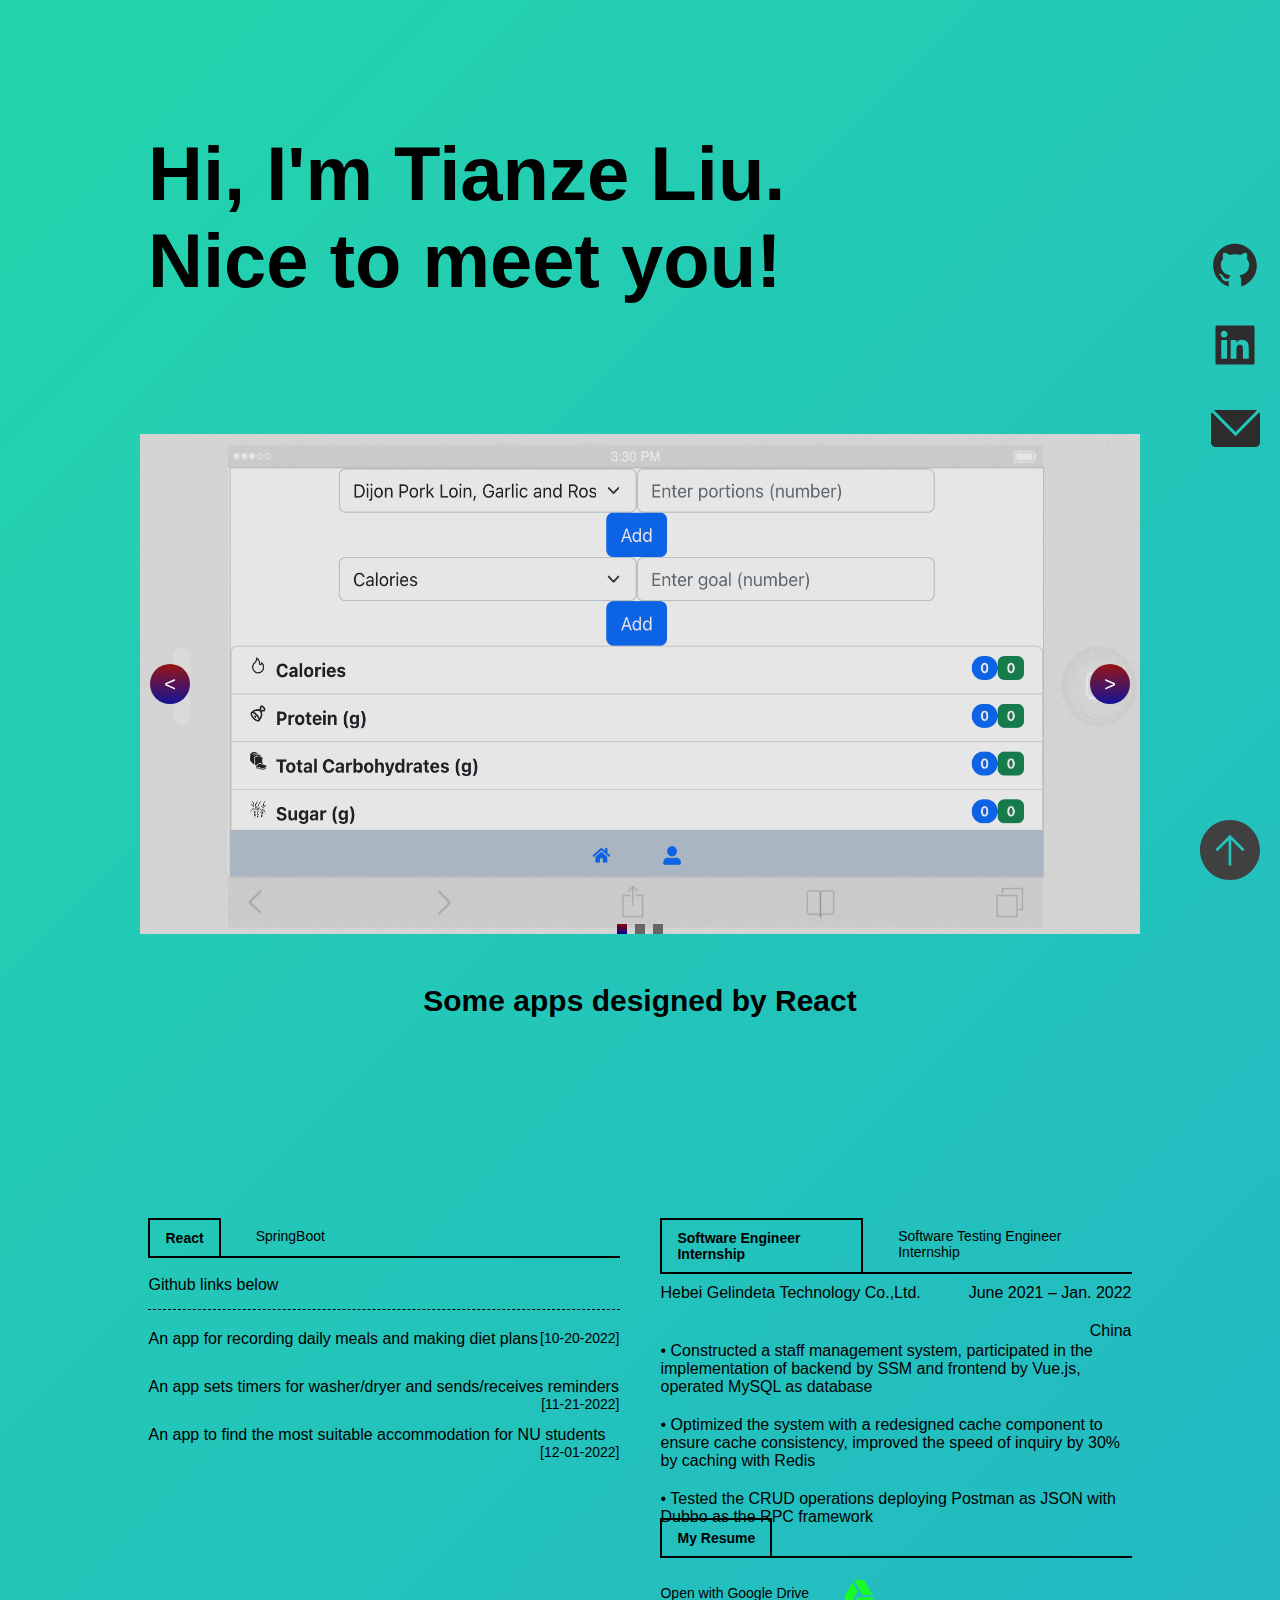
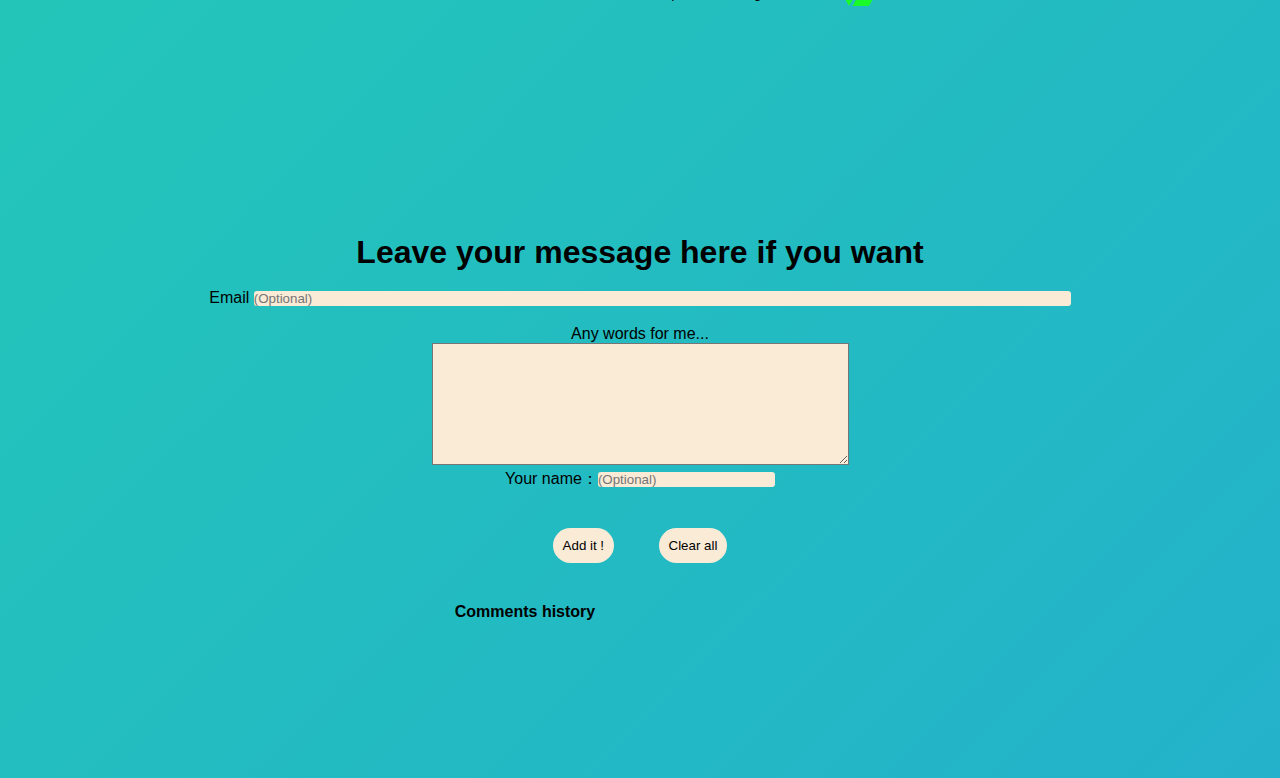
==== index.html @ a92797a4 "web" ====
<!DOCTYPE html>
<html lang="en">

<head>
    <meta charset="UTF-8">
    <meta http-equiv="X-UA-Compatible" content="IE=edge">
    <meta name="viewport" content="width=device-width, initial-scale=1.0">
    <title>Document</title>
    <link rel="stylesheet" href="css/p6.css">
    <script defer src="js/p6.js"></script>
    <script defer src="js/slider.js"></script>
    <script defer src="js/comment.js"></script>
</head>

<body>
    <div class="rightpic">
        <a href="#top" class="btn"><img src="images/icon1.svg" alt=""
                style="bottom:20px; right: 20px; height: 60px; position: fixed;"></a>
    </div>
    <div>
        <a href="https://github.com/byfswsm?tab=repositories" class="btn" target="_blank"><img src="images/icon3.svg"
                alt="" style="top:240px; right: 20px; height: 50px; position: fixed;"></a>
        <a href="https://www.linkedin.com/in/tianze-liu-7b5b8820b/" class="btn" target="_blank"><img
                src="images/icon4.svg" alt="" style="top:320px; right: 20px; height: 50px; position: fixed;"></a>
        <a href="mailto: tianzeliu2024@u.northwestern.edu" class="btn" target="_blank"><img src="images/icon2.svg"
                alt="" style="top:410px; right: 20px; height: 37px; position: fixed;"></a>
    </div>

    <div class="top">
        <div class="top_left" ">
            <img src=" https://cdn2.iconfinder.com/data/icons/social-flat-buttons-3/512/anonymous-512.png" alt=""
            style="border-radius: 25%;">
        </div>
        <div class=" top_right">
            <div class="top_right_up">
                <h1>Hi, I'm Tianze Liu.</h1>
                <h1>Nice to meet you!</h1>
                <!-- <iframe src="https://drive.google.com/file/d/137IWDP49GBq8NxHDUUFjjXw9MT1EKSnS/view?usp=sharing"
                    style="width:600px; height:500px;" frameborder="0"></iframe> -->
            </div>
            <!-- <div class="top_right_mid">
                <form action="#" method="get">
                    <input type="text" name="first" placeholder="请输入关键词">
                    <select>
                        <option value="河大要闻">河大要闻</option>
                        <option value="综合新闻">综合新闻</option>
                        <option value="通知公告">通知公告</option>
                        <option value="学术动态">学术动态</option>
                        <option value="媒体看河大">媒体看河大</option>
                    </select>
                    <input type="image" value="image" src="images/ia_100000011.jpg">
                </form>
            </div> -->

        </div>
    </div>
    <div class="hugepic">
        <!-- <div class="top_right_down">
            <ul>
                <li><a href="">首页</a></li>
                <li><a href="">学校概况</a>
                    <ul>
                        <li><a href="">学校简介</a></li>
                        <li><a href="">学校章程</a></li>
                        <li><a href="">历任领导</a></li>
                        <li><a href="">现任领导</a></li>
                        <li><a href="">虚拟校园</a></li>
                        <li><a href="">校园风光</a></li>
                    </ul>
                </li>
                <li><a href="">机构设置</a></li>
                <li><a href="">师资队伍</a></li>
                <li><a href="">学科专业</a>
                    <ul>
                        <li><a href="">本科专业</a></li>
                        <li><a href="">硕士学位授权学科</a></li>
                        <li><a href="">硕士专业学位</a></li>
                        <li><a href="">博士学位授权学科</a></li>
                        <li><a href="">博士学科</a></li>
                        <li><a href="">博士后流动站</a></li>
                        <li><a href="">博士后工作站</a></li>
                    </ul>
                </li>
                <li><a href="">招生信息</a></li>
                <li><a href="">人才招聘</a></li>
                <li><a href="">国际合作</a></li>
                <li><a href="">信息公开</a></li>
            </ul>
        </div> -->
        <div class="slider_box">
            <ul>
                <li><img src="images/pro1.png" alt=""></li>
                <li><img src="images/pro2.png" alt=""></li>
                <li><img src="images/pro3.png" alt=""></li>
            </ul>
        </div>
        <h1>Some apps designed by React</h1>
    </div>
    <div class="middle">
        <div class="middle_left">
            <div class="middle_left_title">
                <ul>
                    <li index="0" class="current">React</li>
                    <li index="1">SpringBoot</li>
                </ul>

            </div>

            <div class="middle_left_list">
                <div>
                    <div class="studypic">
                        <img src="images/ia_100000004.jpg" alt="" height="140px">
                    </div>

                    <p style="font-size: 16px;">Github links below</p>
                </div>
                <ul>
                    <li style="margin-top: 10px;"><a href="https://github.com/397-f22/DietAdvisor" target="_blank"><span
                                style="font-size: 16px;">An app for recording
                                daily meals and
                                making diet plans</span><span style="float:right ">[10-20-2022]</span></a></li>
                    <li style="margin-top: 10px;"><a href="https://github.com/397-f22/LaundryOnTime"
                            target="_blank"><span style="font-size: 16px;">An app sets timers
                                for washer/dryer and sends/receives reminders</span><span
                                style="float:right ">[11-21-2022]</span></a></li>
                    <li style="margin-top: 10px;"><a href="https://github.com/397-f22/CatsLiveRepo"
                            target="_blank"><span style="font-size: 16px;">An app to find the most
                                suitable accommodation for NU students</span><span
                                style="float:right ">[12-01-2022]</span></a></li>
                </ul>
                <ul style="display:none ">
                    <li style="margin-top: 10px;"><a
                            href="https://github.com/byfswsm/honyan/tree/main/hongyan/hongyan-chat"
                            target="_blank"><span style="font-size: 16px;">A chat module built with
                                websocket</span><span style="float:right ">[12-01-2022]</span></a></li>
                    <li style="margin-top: 10px;"><a
                            href="https://github.com/byfswsm/honyan/tree/main/hongyan/hongyan-system-management"
                            target="_blank"><span style="font-size: 16px;">An information management system
                                module</span><span style="float:right ">[12-01-2022]</span></a></li>
                    <li style="margin-top: 10px;"><a
                            href="https://github.com/byfswsm/honyan/tree/main/hongyan/hongyan-friend-circle"
                            target="_blank"><span style="font-size: 16px;">An online circle of friends
                                module</span><span style="float:right ">[12-01-2022]</span></a></li>
                </ul>
            </div>
        </div>
        <div class="middle_right ">
            <div class="middle_right_top ">
                <div class="middle_right_top_title ">
                    <ul>
                        <li index="0" class="current1">Software Engineer Internship</li>
                        <li index="1">Software Testing Engineer Internship</li>
                    </ul>
                </div>
                <div class="middle_right_top_list ">
                    <ul>
                        <li style="font-size: 16px;"><span>Hebei Gelindeta Technology Co.,Ltd.</span><span
                                style="float:right ">June 2021 – Jan.
                                2022</span></li>
                        <li style="font-size: 16px;"><span></span><span style="float:right ">China</span></li>
                        <li style="font-size: 16px;"><span>• Constructed a staff management system, participated in the
                                implementation of backend
                                by SSM and frontend by
                                Vue.js, operated MySQL as database</span></li>
                        <li style="font-size: 16px;"><span>• Optimized the system with a redesigned cache component to
                                ensure cache consistency,
                                improved the speed of
                                inquiry by 30% by caching with Redis</span></li>
                        <li style="font-size: 16px;"><span>• Tested the CRUD operations deploying Postman as JSON with
                                Dubbo as the RPC
                                framework</span></li>

                    </ul>
                    <ul style="display:none ">
                        <li style="font-size: 16px;"><span>China Telecom</span><span style="float:right ">June 2020 –
                                July 2020</span></li>
                        <li style="font-size: 16px;"><span></span><span style="float:right ">China</span></li>
                        <li style="font-size: 16px;"><span>• Debugged information management module, reducing bugs by 5%
                                and pushed code by
                                Git</span></li>
                        <li style="font-size: 16px;"><span>• Formulated and executed over 200 test cases to evaluate
                                system quality based on
                                system requirements</span></li>
                        <li style="font-size: 16px;"> <span>• Performed functional testing, UI Testing, user data
                                testing in Postman</span></li>
                    </ul>
                </div>
            </div>
            <div class="middle_right_bottom">
                <div class="middle_right_bottom_title ">
                    <ul>
                        <li class="current ">My Resume</li>
                    </ul>
                </div>
                <div class="middle_right_bottom_list ">
                    <ul>
                        <li>Open with Google Drive<a
                                href="https://drive.google.com/file/d/137IWDP49GBq8NxHDUUFjjXw9MT1EKSnS/view?usp=sharing"
                                target="_blank"><img src="images/icon5.svg" alt=""
                                    style="height: 30px; left: 0px; top: 10px;"></a>
                        </li>
                    </ul>
                </div>
            </div>
        </div>
    </div>
    <div class="down">
        <div class="down_one ">
            <div class="down_onemain " style="text-align: center;">
                <h1>Leave your message here if you want</h1>
                <br>
                Email
                <input style="background-color:antiquewhite; border: none; border-radius: 3px;" type="email" id="title"
                    name="title" size="100" placeholder="(Optional)"><br />
                <br>
                Any words for me...
                <br>
                <textarea style="background-color:antiquewhite;" name="msg" id="content" name="content" cols="50"
                    rows="8" style="width: 716px; border-radius: 3px;"></textarea><br />
                Your name：<input style="background-color:antiquewhite; border-radius: 3px;border: none;" type="text"
                    id="user" name="user" placeholder="(Optional)">
                <br>
                <br>
                <input type="button" value="Add it !" onclick="addMsg();"
                    style="margin: 20px; padding: 10px; border-radius: 20px; background-color: antiquewhite; border: none;">
                <input type="button" value="Clear all" onclick="clearMsg();"
                    style="margin: 20px; padding: 10px; background-color: antiquewhite; border: none; border-radius: 20px">
                </hr>
                <br>
                <br>
                <table style="width: 800px;">
                    <tr>
                        <th>Comments history</th>
                        <th></th>
                        <th></th>
                        <th></th>
                    </tr>
                    <tbody id="show"></tbody>
                </table>
            </div>
        </div>

    </div>
</body>

</html>
---- css/p6.css ----
* {
    margin: 0;
    padding: 0;
    transition: all 0.001s ease;
    list-style: none;
    text-decoration: none;
    color: black;

    font-family: sans-serif;
}



body {
    background: linear-gradient(-45deg, #ee7752, #e73c7e, #23a6d5, #23d5ab);
    background-size: 400% 400%;
    animation: gradient 6s ease infinite;
}

@keyframes gradient {
    0% {
        background-position: 0% 50%;
    }

    50% {
        background-position: 100% 50%;
    }

    100% {
        background-position: 0% 50%;
    }
}

.top_top {
    width: 100%;
    height: 7px;
    background-color: rgb(18, 135, 180);
}

.top_back {
    width: 100%;
    height: 70px;
    background: linear-gradient(rgb(212, 230, 237), black);
}

.top {
    top: 200px;
    display: flex;
    width: 80%;
    margin: 0 auto;
    margin-top: 120px;
    justify-content: flex-start;
    align-items: center;
    padding: 10px;
}

.top_right_up {

    font-size: 38px;
    font-family: sans-serif;
}

.top_right_up span:last-child {
    margin-left: 20px;
}

.top_right_mid {
    padding-left: 400px;
    margin-top: -15px;
}

.top_right_up,
.top_right_mid {
    margin-left: 20px;
    margin-bottom: 20px;
}

.top_right_mid form input:last-child {
    margin-bottom: -5px;
    margin-left: -5px;
}

.top_right_down>ul {
    display: flex;
    margin: 0 auto;
    justify-content: space-between;
}

.top_right_down>ul>li {
    list-style: none;
}

.top_right_down>ul>li a {
    color: black;
    text-decoration: none;
    display: block;
    padding: 10px 10px;
    font-size: 15px;
}

.top_right_down>ul>li a:hover {
    background-color: rgb(18, 135, 180);
    color: black;
}

.top_right_down>ul>li>ul>li a:hover {
    background-color: rgb(0, 104, 171);
}

.top_right_down ul li ul {
    position: absolute;
    top: 150px;
    left: 100;
    width: 12.6%;
    text-align: left;
    background-color: rgb(18, 135, 180);
    height: 0;
    overflow: hidden;
}

.top_right_down ul li ul a {
    color: black;
}

.top_right_down>ul>li>ul>li {
    padding: auto;
}

.slider_box {
    width: 1000px;
    height: 500px;
    overflow: hidden;
    margin: 100px auto;
    position: relative;
}

.slider_box ul {
    display: flex;
    width: 3000px;
    position: absolute;
    left: 0
}

.slider_box ul li {
    list-style: none;
    width: 1000px;
    height: 500px;
    overflow: hidden;
}

.slider_box ul li img {
    height: 100%;
    width: 100%;
    text-align: center;
    filter: brightness(90%);
}

.slider_box .btn {
    width: 40px;
    height: 40px;
    border-radius: 50%;
    background: linear-gradient(#910000, #000091);
    position: absolute;
    top: 230px;
    text-align: center;
    line-height: 40px;
    opacity: 0.9;
    font-size: 20px;
    color: #fff;
}

.slider_box .left_btn {
    left: 10px;
}

.slider_box .right_btn {
    right: 10px;
}

.slider_box>.dotts {
    position: absolute;
    left: 470px;
    bottom: 0px;
    width: 60px;
    text-align: center;
    display: flex;
    justify-content: center;
}

.slider_box>.dotts>div {
    width: 10px;
    height: 10px;
    background: #666;
    margin: 0px 4px
}

.slider_box>.dotts>div.current {
    background: linear-gradient(#910000, #000091);
}

.hugepic h1 {
    font-size: 30px;
    color: black;
    text-align: center;
    margin-top: -50px;
}


.middle {

    width: 80%;
    margin: 200px auto;
    display: flex;
    justify-content: space-between;
}

.middle_left {
    width: 46%;
    margin: 0 auto;
    display: flex;
    justify-content: start;
    flex-direction: column;
}

.middle_left p {
    font-size: 13px;
    color: black;
    border-bottom: 1px dashed black;
    padding-bottom: 15px;
}

.middle_left ul li,
.middle_right_top_list ul li,
.middle_right_bottom_list ul li {
    font-size: 14px;
    color: black;
    padding-bottom: 10px;
    padding-top: 10px;
}

.middle_left ul li span:hover,
.middle_right_top_list ul li span:hover,
.middle_right_bottom_list ul li span:hover {
    color: black;

}

.middle_right_bottom img {
    width: 100px;
    height: 130px;
    position: relative;
    bottom: 150px;
    left: 380px;
}

.middle_right {
    width: 46%;
    margin: 0 auto;
    display: flex;
    justify-content: start;
}

.middle_right {
    display: flex;
    flex-direction: column;
    height: 500px
}

.middle_right_top {
    height: 200px;
}

.middle_right_bottom {
    margin-top: 100px;

}

.middle_left_title ul,
.middle_right_top_title ul,
.middle_right_bottom_title ul {
    border-bottom: 2px solid black;
    display: flex;
    width: 100%;
}

.middle_left_title ul li,
.middle_right_top_title ul li,
.middle_right_bottom_title ul li {
    list-style: none;
    padding: 10px 15px;
    font-size: 14px;
    color: black;
    margin-right: 20px;
}

.middle_left_title ul .current,
.middle_right_top_title ul .current1,
.middle_right_bottom_title ul li {
    border-top: 2px solid black;
    border-left: 2px solid black;
    border-right: 2px solid black;
    /* border-bottom: 6px solid rgb(40, 40, 40); */
    position: relative;
    color: black;
    font-size: 14px;
    font-weight: 700;
}

.down {
    margin-top: 300px;
    margin-bottom: 200px;
}

.down .down_one {
    display: flex;
    margin-top: -140px;
    align-items: center;
    width: 100%;
    height: 300px;
}

.down .down_onemain {
    width: 80%;
    margin: 0 auto;
}

.down .down_onemain ul li:first-child {
    color: black;
    padding-bottom: 10px;
}

.down .down_onemain ul li:nth-child(n+2) {
    color: rgb(88, 88, 88);
    font-size: 12px;
    text-decoration: none;
    display: block;
    padding: 5px 10px;
}

.down .down_two {
    display: flex;
    margin-top: 0px;
    align-items: center;
    width: 100%;
    height: 100px;

}

.down .down_onemain ul li span:hover {
    color: rgb(79, 96, 140);
}

.down .down_twomain {
    width: 80%;
    margin: 0 auto;
    margin-top: -100px;
    display: flex;
    justify-content: space-between;
}

.down_twomain_left_top {
    font-size: 12px;
    color: rgb(200, 200, 200);
    padding: 5px 10px;
}

.down_twomain_left_down {
    font-size: 12px;
    color: rgb(79, 96, 140);
    padding: 5px 10px;
}

.down_twomain_left {
    padding-top: 100px;
}

.down_twomain_right {
    padding-top: 100px;
    right: 500px;
    position: relative;
}
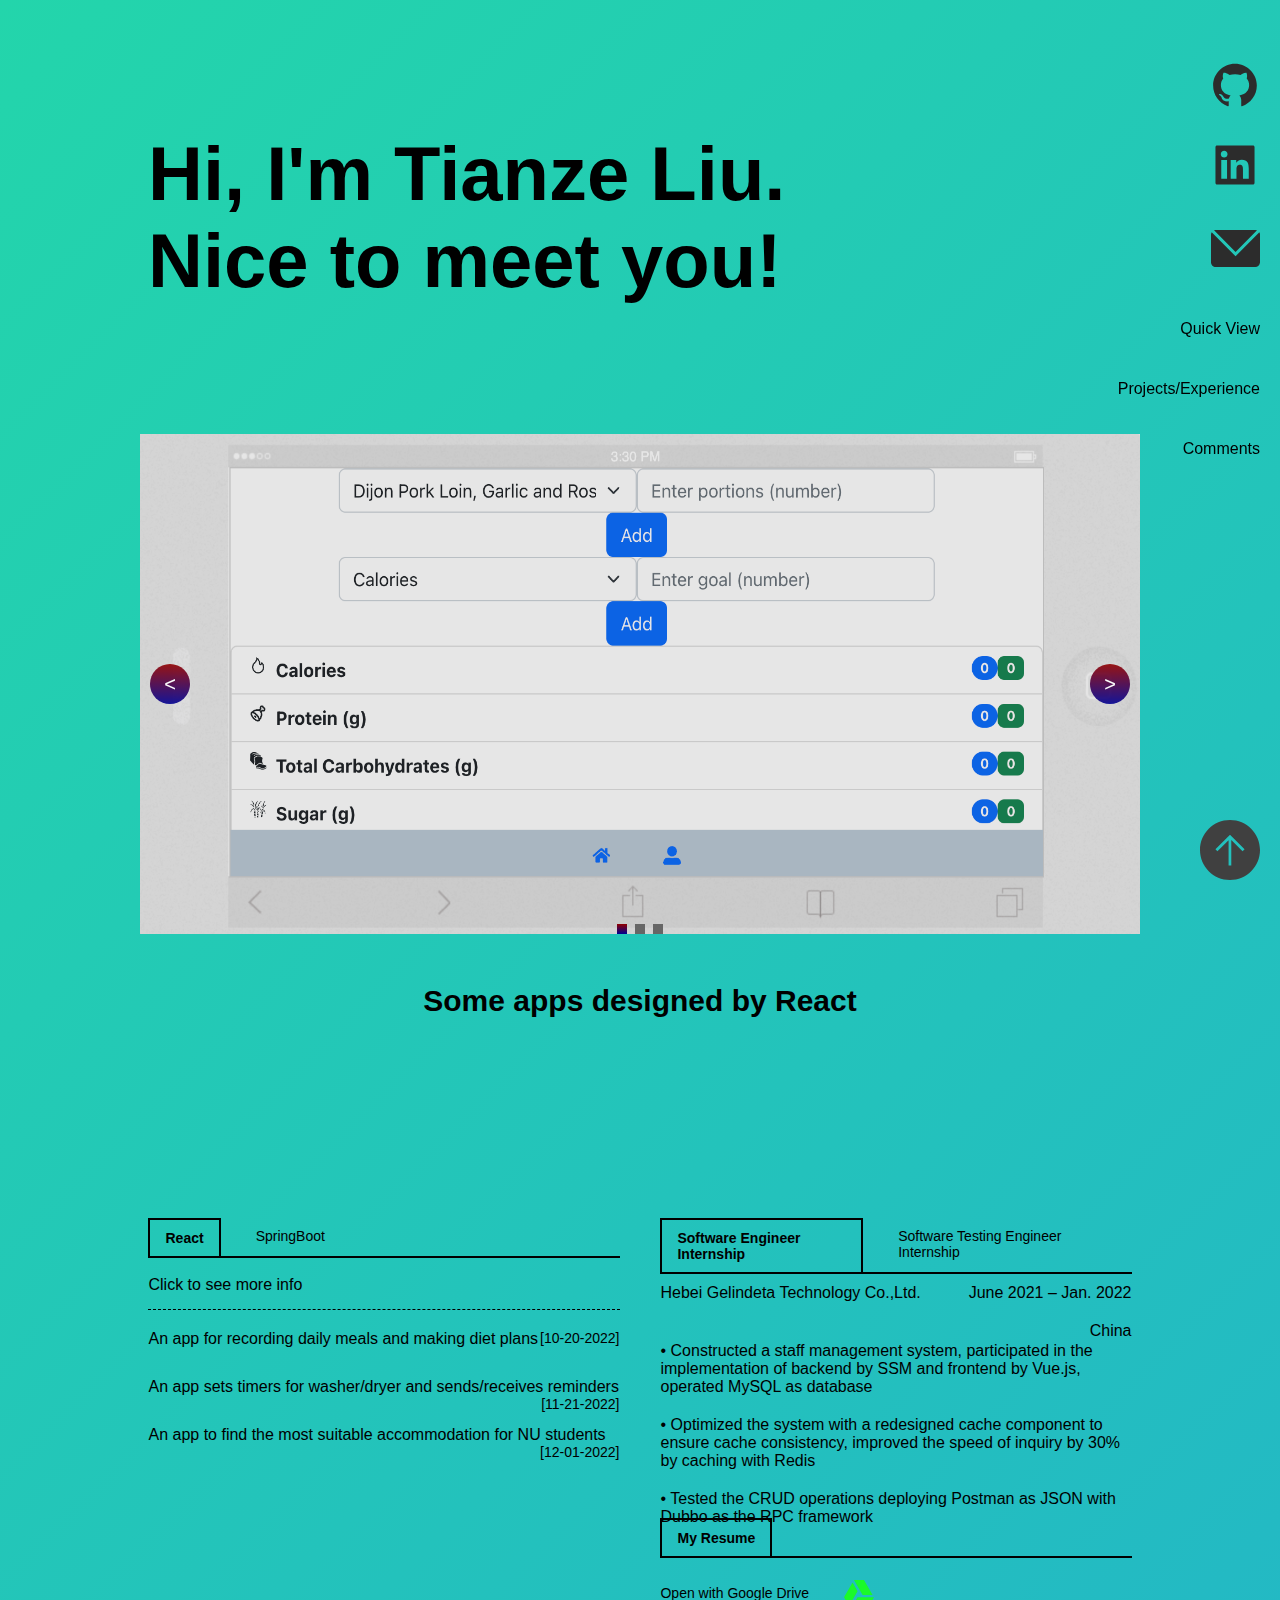
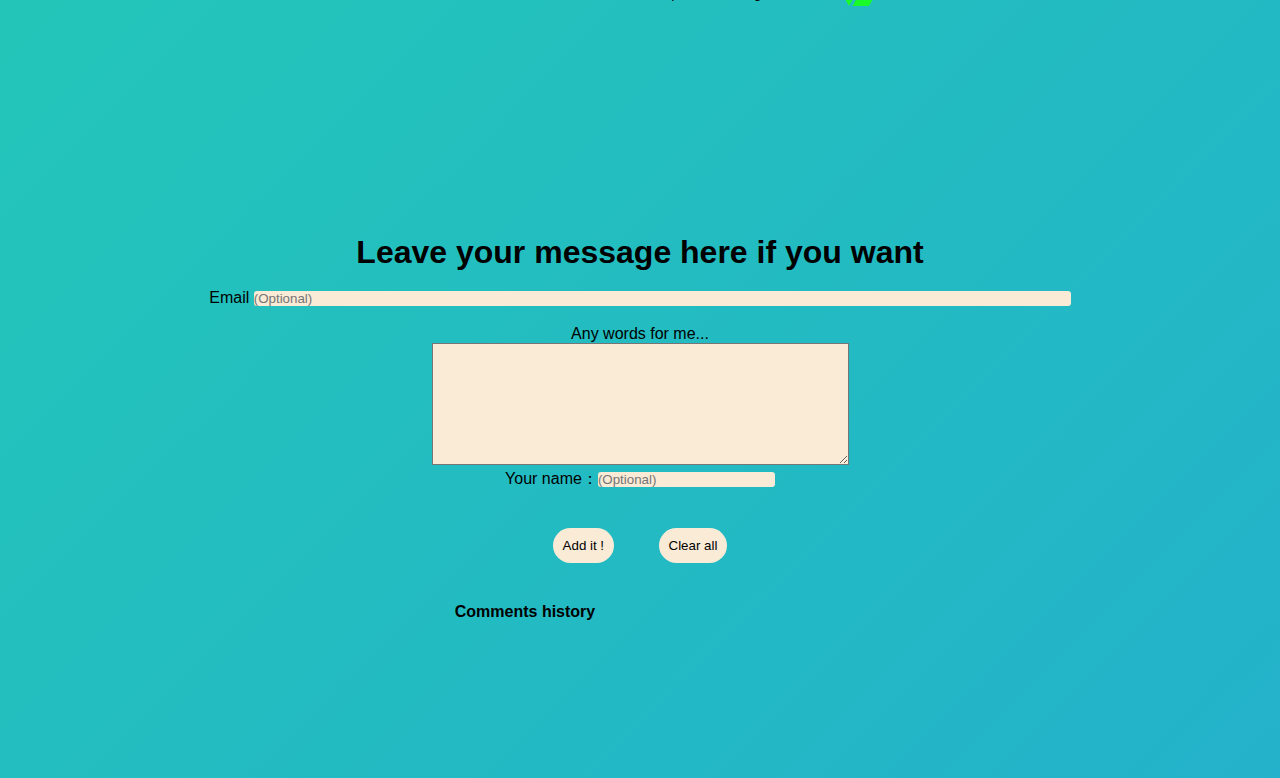
==== commit 114c8c5c: "improve" ====
--- a/index.html
+++ b/index.html
@@ -19,11 +19,18 @@
     </div>
     <div>
         <a href="https://github.com/byfswsm?tab=repositories" class="btn" target="_blank"><img src="images/icon3.svg"
-                alt="" style="top:240px; right: 20px; height: 50px; position: fixed;"></a>
+                alt="" style="top:60px; right: 20px; height: 50px; position: fixed;"></a>
         <a href="https://www.linkedin.com/in/tianze-liu-7b5b8820b/" class="btn" target="_blank"><img
-                src="images/icon4.svg" alt="" style="top:320px; right: 20px; height: 50px; position: fixed;"></a>
+                src="images/icon4.svg" alt="" style="top:140px; right: 20px; height: 50px; position: fixed;"></a>
         <a href="mailto: tianzeliu2024@u.northwestern.edu" class="btn" target="_blank"><img src="images/icon2.svg"
-                alt="" style="top:410px; right: 20px; height: 37px; position: fixed;"></a>
+                alt="" style="top:230px; right: 20px; height: 37px; position: fixed;"></a>
+    </div>
+    <div>
+        <a href="#hugepic" style="top:320px; right: 20px; height: 37px; position: fixed;"><span>Quick
+                View</span></a>
+        <a href="#middle"
+            style="top:380px; right: 20px; height: 37px; position: fixed;"><span>Projects/Experience</span></a>
+        <a href="#down" style="top:440px; right: 20px; height: 37px; position: fixed;"><span>Comments</span></a>
     </div>
 
     <div class="top">
@@ -35,58 +42,13 @@
             <div class="top_right_up">
                 <h1>Hi, I'm Tianze Liu.</h1>
                 <h1>Nice to meet you!</h1>
-                <!-- <iframe src="https://drive.google.com/file/d/137IWDP49GBq8NxHDUUFjjXw9MT1EKSnS/view?usp=sharing"
-                    style="width:600px; height:500px;" frameborder="0"></iframe> -->
-            </div>
-            <!-- <div class="top_right_mid">
-                <form action="#" method="get">
-                    <input type="text" name="first" placeholder="请输入关键词">
-                    <select>
-                        <option value="河大要闻">河大要闻</option>
-                        <option value="综合新闻">综合新闻</option>
-                        <option value="通知公告">通知公告</option>
-                        <option value="学术动态">学术动态</option>
-                        <option value="媒体看河大">媒体看河大</option>
-                    </select>
-                    <input type="image" value="image" src="images/ia_100000011.jpg">
-                </form>
-            </div> -->
-
-        </div>
-    </div>
-    <div class="hugepic">
-        <!-- <div class="top_right_down">
-            <ul>
-                <li><a href="">首页</a></li>
-                <li><a href="">学校概况</a>
-                    <ul>
-                        <li><a href="">学校简介</a></li>
-                        <li><a href="">学校章程</a></li>
-                        <li><a href="">历任领导</a></li>
-                        <li><a href="">现任领导</a></li>
-                        <li><a href="">虚拟校园</a></li>
-                        <li><a href="">校园风光</a></li>
-                    </ul>
-                </li>
-                <li><a href="">机构设置</a></li>
-                <li><a href="">师资队伍</a></li>
-                <li><a href="">学科专业</a>
-                    <ul>
-                        <li><a href="">本科专业</a></li>
-                        <li><a href="">硕士学位授权学科</a></li>
-                        <li><a href="">硕士专业学位</a></li>
-                        <li><a href="">博士学位授权学科</a></li>
-                        <li><a href="">博士学科</a></li>
-                        <li><a href="">博士后流动站</a></li>
-                        <li><a href="">博士后工作站</a></li>
-                    </ul>
-                </li>
-                <li><a href="">招生信息</a></li>
-                <li><a href="">人才招聘</a></li>
-                <li><a href="">国际合作</a></li>
-                <li><a href="">信息公开</a></li>
-            </ul>
-        </div> -->
+            </div>
+
+
+        </div>
+    </div>
+    <div class="hugepic" id="hugepic">
+
         <div class="slider_box">
             <ul>
                 <li><img src="images/pro1.png" alt=""></li>
@@ -96,7 +58,7 @@
         </div>
         <h1>Some apps designed by React</h1>
     </div>
-    <div class="middle">
+    <div class="middle" id="middle">
         <div class="middle_left">
             <div class="middle_left_title">
                 <ul>
@@ -112,19 +74,19 @@
                         <img src="images/ia_100000004.jpg" alt="" height="140px">
                     </div>
 
-                    <p style="font-size: 16px;">Github links below</p>
+                    <p style="font-size: 16px;">Click to see more info</p>
                 </div>
                 <ul>
-                    <li style="margin-top: 10px;"><a href="https://github.com/397-f22/DietAdvisor" target="_blank"><span
-                                style="font-size: 16px;">An app for recording
+                    <li style="margin-top: 10px;"><a href="childpages/proj1.html"><span style="font-size: 16px;">An app
+                                for recording
                                 daily meals and
                                 making diet plans</span><span style="float:right ">[10-20-2022]</span></a></li>
-                    <li style="margin-top: 10px;"><a href="https://github.com/397-f22/LaundryOnTime"
-                            target="_blank"><span style="font-size: 16px;">An app sets timers
+                    <li style="margin-top: 10px;"><a href="childpages/proj2.html"><span style="font-size: 16px;">An app
+                                sets timers
                                 for washer/dryer and sends/receives reminders</span><span
                                 style="float:right ">[11-21-2022]</span></a></li>
-                    <li style="margin-top: 10px;"><a href="https://github.com/397-f22/CatsLiveRepo"
-                            target="_blank"><span style="font-size: 16px;">An app to find the most
+                    <li style="margin-top: 10px;"><a href="childpages/proj3.html"><span style="font-size: 16px;">An app
+                                to find the most
                                 suitable accommodation for NU students</span><span
                                 style="float:right ">[12-01-2022]</span></a></li>
                 </ul>
@@ -204,7 +166,7 @@
             </div>
         </div>
     </div>
-    <div class="down">
+    <div class="down" id="down">
         <div class="down_one ">
             <div class="down_onemain " style="text-align: center;">
                 <h1>Leave your message here if you want</h1>
